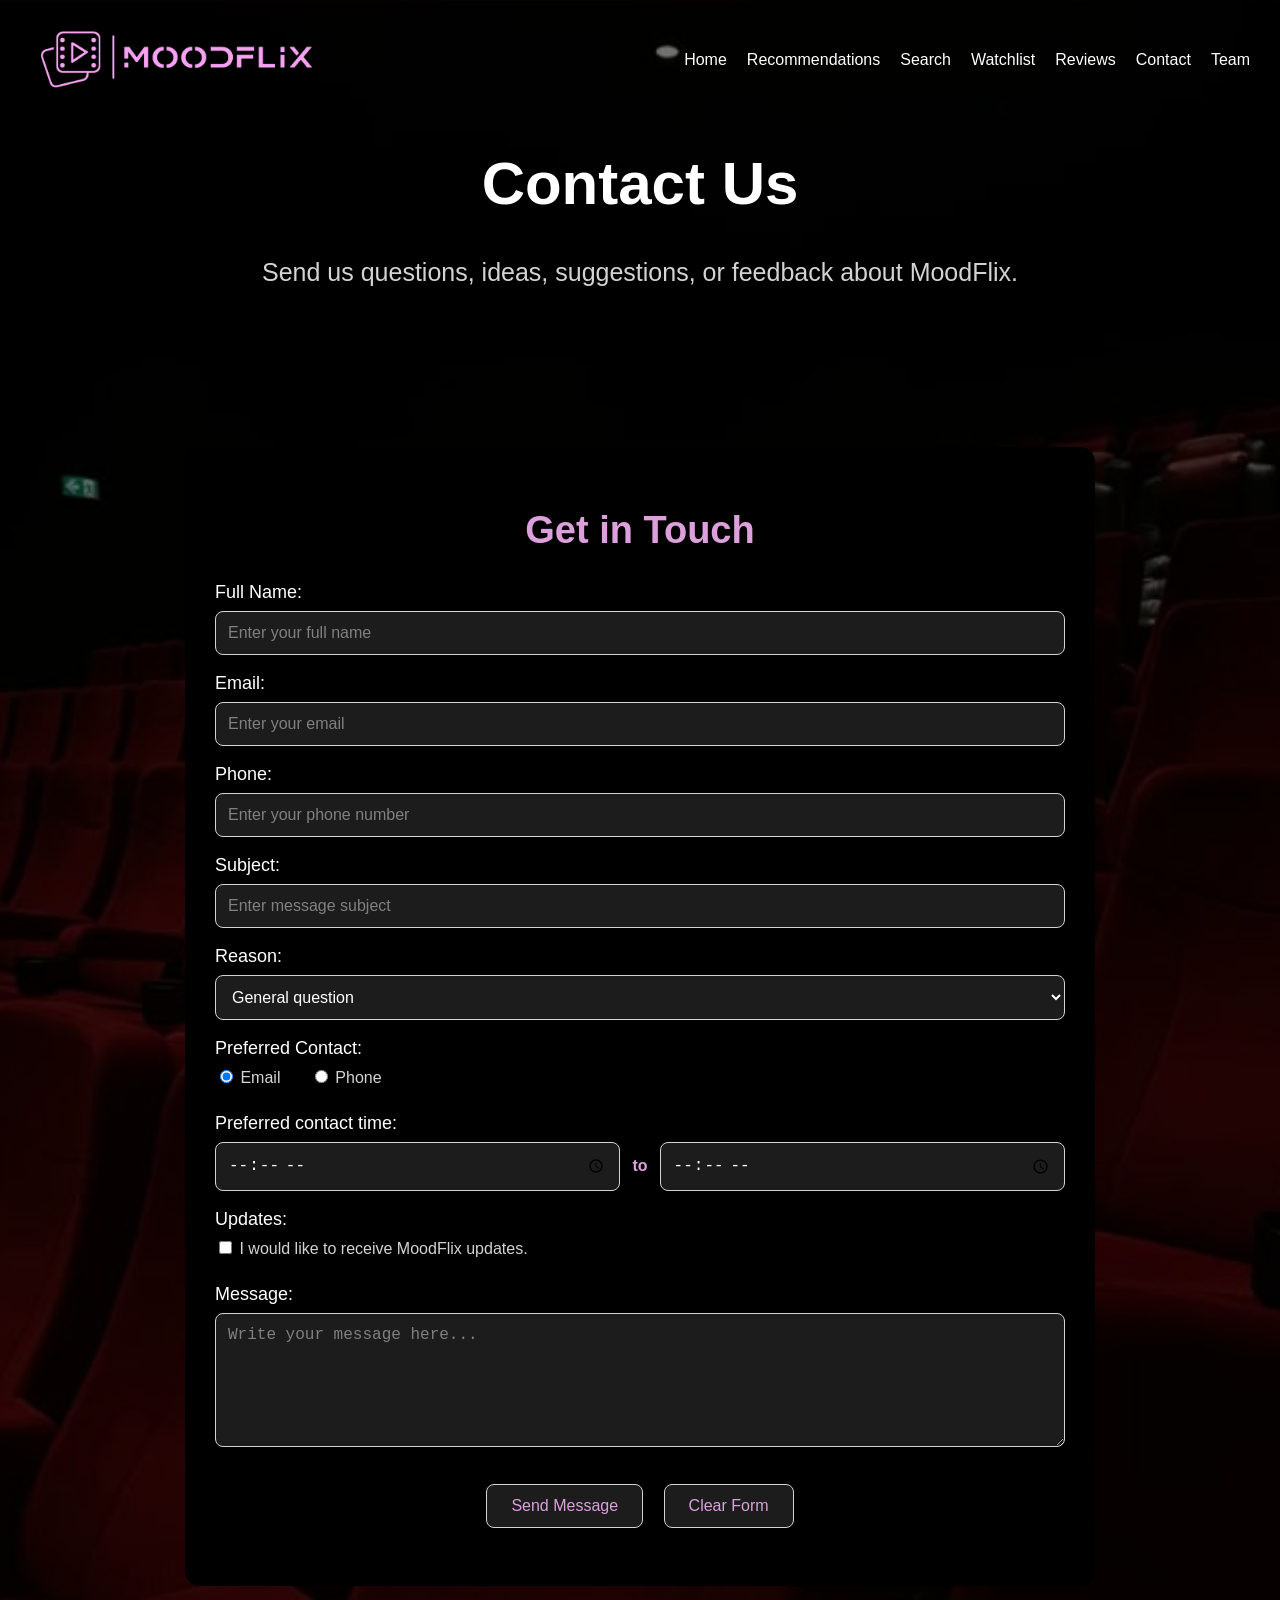
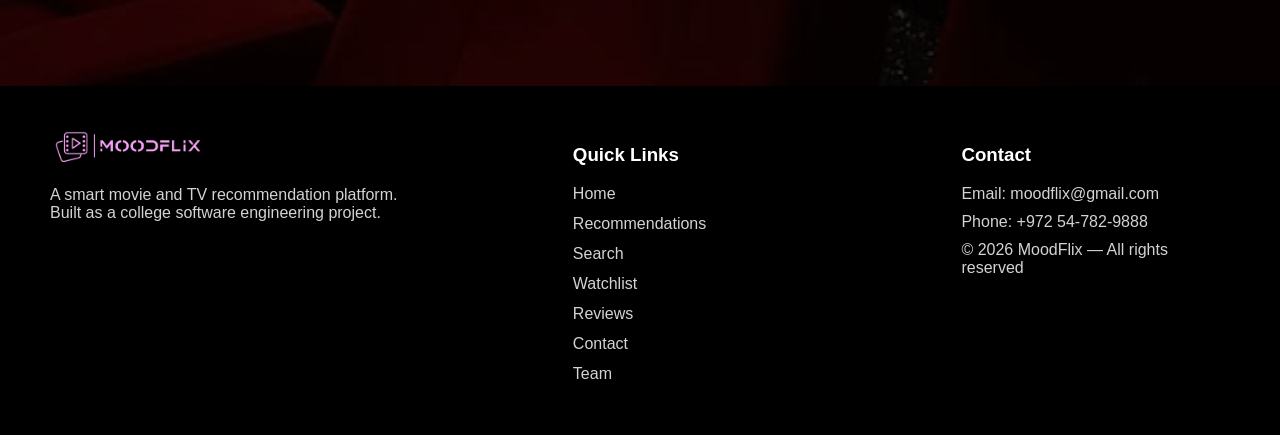
==== contact.html @ e7abc7da "Add files via upload Initial MoodFlix project upload" ====
<!DOCTYPE html>
<html lang="en">
<head>
    <meta charset="UTF-8">
    <title>Contact - MoodFlix</title>
    <link rel="stylesheet" href="MoodFlixCSS.css">
    <meta name="viewport" content="width=device-width, initial-scale=1.0">
</head>

<body>

<header>
    <nav class="navbar">
        <div class="logo">
            <a href="index.html">
                <img src="images/Logo.png" alt="MoodFlix Logo">
            </a>
        </div>

        <button class="menu-toggle" onclick="toggleMenu()">☰</button>

        <ul class="nav-links" id="navLinks">
            <li><a href="index.html">Home</a></li>
            <li><a href="recommendations.html">Recommendations</a></li>
            <li><a href="search.html">Search</a></li>
            <li><a href="watchlist.php">Watchlist</a></li>
            <li><a href="reviews.html">Reviews</a></li>
            <li><a href="contact.html">Contact</a></li>
            <li><a href="team.html">Team</a></li>
        </ul>
    </nav>

    <h1>Contact Us</h1>
    <p>Send us questions, ideas, suggestions, or feedback about MoodFlix.</p>
</header>

<main>

    <section class="contact-section">
        <h2>Get in Touch</h2>

        <form class="contact-form"
              action="mailto:oferavioz1234@gmail.com"
              method="post"
              enctype="text/plain"
              onsubmit="return showContactMessage()">

            <div class="form-row">
                <label for="contactName">Full Name:</label>
                <input type="text" id="contactName" name="Full Name" placeholder="Enter your full name" required>
            </div>

            <div class="form-row">
                <label for="contactEmail">Email:</label>
                <input type="email" id="contactEmail" name="Email" placeholder="Enter your email" required>
            </div>

            <div class="form-row">
                <label for="contactPhone">Phone:</label>
                <input type="tel" id="contactPhone" name="Phone" placeholder="Enter your phone number">
            </div>

            <div class="form-row">
                <label for="contactSubject">Subject:</label>
                <input type="text" id="contactSubject" name="Subject" placeholder="Enter message subject" required>
            </div>

            <div class="form-row">
                <label for="contactReason">Reason:</label>
                <select id="contactReason" name="Reason">
                    <option value="General question">General question</option>
                    <option value="Recommendation idea">Recommendation idea</option>
                    <option value="Technical issue">Technical issue</option>
                    <option value="Project feedback">Project feedback</option>
                </select>
            </div>

            <div class="form-row">
                <label>Preferred Contact:</label>

                <div class="radio-group">
                    <label>
                        <input type="radio" name="Preferred Contact" value="Email" checked>
                        Email
                    </label>

                    <label>
                        <input type="radio" name="Preferred Contact" value="Phone">
                        Phone
                    </label>
                </div>
            </div>

            <div class="form-row">
                <label>Preferred contact time:</label>

                <div class="time-range-inline">
                    <input type="time" id="contactTimeFrom" name="Available From">
                    <span>to</span>
                    <input type="time" id="contactTimeTo" name="Available Until">
                </div>
            </div>

            <div class="form-row">
                <label>Updates:</label>

                <div class="checkbox-group">
                    <label>
                        <input type="checkbox" name="Updates" value="Yes">
                        I would like to receive MoodFlix updates.
                    </label>
                </div>
            </div>

            <div class="form-row">
                <label for="contactMessage">Message:</label>
                <textarea id="contactMessage" name="Message" rows="6" placeholder="Write your message here..." required></textarea>
            </div>

            <div class="form-buttons">
                <input type="submit" value="Send Message">
                <input type="reset" value="Clear Form">
            </div>

            <p id="contactStatus"></p>
        </form>
    </section>

</main>

<footer class="site-footer">
    <div class="footer-column footer-brand">
        <div class="footer-logo">
            <img src="images/Logo.png" alt="MoodFlix Logo">
        </div>
        <p>A smart movie and TV recommendation platform.
            <br>Built as a college software engineering project.
        </p>
    </div>

    <div class="footer-column">
        <h3>Quick Links</h3>
        <ul class="footer-links">
            <li><a href="index.html">Home</a></li>
            <li><a href="recommendations.html">Recommendations</a></li>
            <li><a href="search.html">Search</a></li>
            <li><a href="watchlist.php">Watchlist</a></li>
            <li><a href="reviews.html">Reviews</a></li>
            <li><a href="contact.html">Contact</a></li>
            <li><a href="team.html">Team</a></li>
        </ul>
    </div>

    <div class="footer-column">
        <h3>Contact</h3>
        <p>Email: moodflix@gmail.com</p>
        <p>Phone: +972 54-782-9888</p>
        <p>© 2026 MoodFlix — All rights reserved</p>
    </div>
</footer>

<script src="MoodFlixJS.js"></script>

</body>
</html>
---- MoodFlixCSS.css ----
/* =========================
   General page styling
   ========================= */
body {
    background-image: linear-gradient(rgba(0, 0, 0, 0.55), rgba(0, 0, 0, 0.55)), url("images/cinema.jpg");
    background-size: cover;
    background-position: center 30%;
    margin: 0;
    font-family: Arial, sans-serif;
    color: white;
    text-align: center;
}

/* hide and show classes */
.hidden-box {
    display: none;
}

/* =========================
   Header
   ========================= */
header {
    padding: 10px 20px 60px 20px;
}

header h1 {
    font-size: 60px;
}

header p {
    font-size: 25px;
    margin-bottom: 40px;
    color: lightgray;
}

/* =========================
   Navigation bar
   ========================= */
.navbar {
    display: flex;
    justify-content: space-between;
    align-items: center;
    padding: 10px;
}

/* Logo pic */
.logo img {
    height: 75px;
    width: auto;
}

/* Navigation links container */
.nav-links {
    list-style: none;
    display: flex;
    gap: 20px;
    margin: 0;
    padding: 0;
}

/* Navigation links */
.nav-links a {
    text-decoration: none;
    color: white;
    font-size: 16px;
}

/* Navigation link hover */
.nav-links a:hover {
    color: plum;
}

/* =========================
   cards section
   ========================= */
.page-links {
    margin-top: 60px;
    margin-bottom: 60px;
}

.page-links h2 {
    font-size: 42px;
    margin-top: 100px;
    margin-bottom: 30px;
}

.links-grid {
    display: grid;
    grid-template-columns: repeat(3, 1fr);
    gap: 25px;
}

.link-card {
    display: block;
    text-decoration: none;
    color: white;
    background-color: black;
    padding: 25px;
    border-radius: 12px;
    transition: 0.3s;
}

.link-card:hover {
    background-color: rgba(221, 160, 221, 0.2);
    transform: translateY(-4px);
}

.link-card h3 {
    margin-bottom: 12px;
    color: plum;
}

.link-card p {
    color: lightgray;
    font-size: 16px;
    line-height: 1.5;
}

/* =========================
   Recommendation section
   ========================= */
.recommend-box {
    padding: 0 30px;
}

/* Recommendation section title */
.recommend-box h2 {
    font-size: 42px;
    margin-top: 150px;
    margin-bottom: 20px;
}
.recommend-box p {
    font-size: 24px;
    margin-bottom: 30px;
}

/* Each form row inside recommendation box */
.recommend-box .row {
    margin: 15px 0;
}

/* Labels for mood / time */
.recommend-box label {
    display: inline-block;
    width: 150px;
    text-align: left;
    font-size: 20px;
}

/* Select dropdowns */
.recommend-box select {
    width: 190px;
    font-size: 16px;
    padding: 5px;
    border: 1px solid lightgray;
    border-radius: 5px;
    color: gray;
    background-color: #1c1c1c;
}

/* Recommendation button */
.recommend-box button {
    margin: 10px;
    font-size: 16px;
    padding: 10px 20px;
    border: 1px solid lightgray;
    border-radius: 6px;
    background-color: #1c1c1c;
    color: plum;
    cursor: pointer;
}

/* Button hover */
.recommend-box button:hover {
    background-color: dimgray;
}

/* JS result text */
#result {
    margin-top: 20px;
    font-size: 20px;
    font-weight: bold;
    color: gold;
}

/* =========================
   Footer
   ========================= */
.site-footer {
    display: grid;
    grid-template-columns: 3fr 2fr 2fr; /*for me, wanted it to be centered*/
    padding: 40px 50px;
    gap: 120px;
    background-color: black;
    text-align: left;
    margin-top: 100px;
}

.footer-column p {
    margin: 10px 0;
    color: lightgray;
}

.footer-links {
    list-style: none;
    margin: 0;
    padding: 0;
}

.footer-links li {
    margin-bottom: 12px;
}

.footer-links a {
    text-decoration: none;
    color: lightgray;
}

.footer-links a:hover {
    color: plum;
}

.footer-logo img {
    height: 40px;
    width: auto;
    display: block;
    margin-bottom: 20px;
}

/* =========================
   Personal info page
   ========================= */
.personal-card {
    max-width: 700px;
    margin: 60px auto;
    padding: 30px;
    background-color: black;
    border-radius: 15px;
}

.profile-image {
    width: 200px;
    height: 200px;
    object-fit: cover;
    object-position: center 25%;
    border-radius: 50%;
    margin-bottom: 20px;
    border: 2px solid plum;
}

.personal-card h2 {
    font-size: 32px;
    margin-bottom: 20px;
}

.personal-text {
    font-size: 18px;
    line-height: 1.6;
    color: lightgray;
    margin-bottom: 25px;
}

.personal-card h3 {
    margin-top: 25px;
    margin-bottom: 15px;
    font-size: 24px;
    color: plum;
}

.personal-card p {
    margin: 10px 0;
}

/* =========================
   Personal info contact box
   ========================= */
#contactToggleBtn,
#contactBox button {
    margin: 10px;
    font-size: 16px;
    padding: 10px 20px;
    border: 1px solid lightgray;
    border-radius: 6px;
    background-color: #1c1c1c;
    color: plum;
    cursor: pointer;
}

#contactToggleBtn:hover,
#contactBox button:hover {
    background-color: dimgray;
}

#contactBox {
    margin-top: 10px;
    padding: 10px;
    background-color: black;
    border-radius: 12px;
}

#contactBox p {
    margin: 10px 0;
    font-size: 17px;
    color: white;
}

#contactBox a {
    color: plum;
    text-decoration: none;
}

#contactBox a:hover {
    color: lightpink;
    text-decoration: underline;
}

/* =========================
   Team page
   ========================= */
.team-section {
    margin: 60px auto;
}

.team-section h2,
.team-contact h2 {
    font-size: 38px;
    margin-bottom: 25px;
}

.team-card {
    max-width: 500px;
    margin: 0 auto;
    padding: 30px;
    background-color: black;
    border-radius: 15px;
}

.team-image {
    width: 180px;
    height: 180px;
    object-fit: cover;
    object-position: center 25%;
    border-radius: 50%;
    border: 2px solid plum;
    margin-bottom: 20px;
}

.team-card h3 {
    font-size: 30px;
    margin-bottom: 15px;
}

.team-card p {
    color: lightgray;
    line-height: 1.5;
    margin-bottom: 25px;
}

.team-button {
    display: inline-block;
    padding: 10px 20px;
    border: 1px solid lightgray;
    border-radius: 6px;
    background-color: #1c1c1c;
    color: plum;
    text-decoration: none;
}

.team-button:hover {
    background-color: dimgray;
}

.team-contact {
    max-width: 700px;
    margin: 70px auto;
    padding: 30px;
    background-color: black;
    border-radius: 15px;
}

#teamContactBtn {
    margin: 15px 0;
    font-size: 16px;
    padding: 10px 20px;
    border: 1px solid lightgray;
    border-radius: 6px;
    background-color: #1c1c1c;
    color: plum;
    cursor: pointer;
}

#teamContactBtn:hover {
    background-color: dimgray;
}

#teamContactBox {
    margin-top: 10px;
    padding: 20px;
    background-color: black;
    border-radius: 12px;
}

#teamContactBox p {
    margin: 10px 0;
    color: white;
}

#teamContactBox a,
#teamContactBox a:visited {
    color: plum;
    text-decoration: none;
}

#teamContactBox a:hover,
#teamContactBox a:active {
    color: lightpink;
    text-decoration: underline;
}

/* =========================
   Recommendations page
   ========================= */
.recommendations-section {
    margin: 60px auto;
    padding: 0 30px;
}

.recommendations-section h2 {
    font-size: 42px;
    color: plum;
    margin-bottom: 15px;
    text-align: center;
}

.section-note {
    color: lightgray;
    font-size: 18px;
    text-align: center;
    margin-bottom: 50px;
}

.category-block {
    max-width: 1200px;
    margin: 70px auto;
    text-align: left;
}

.category-block > h3 {
    font-size: 44px;
    color: white;
    margin-bottom: 25px;
}

.category-block h4 {
    font-size: 24px;
    color: plum;
    margin: 25px 0 15px 5px;
}

.horizontal-scroll {
    display: flex;
    gap: 25px;
    overflow-x: auto;
    padding: 10px 5px 25px 5px;
    scroll-behavior: smooth;
}

.horizontal-scroll::-webkit-scrollbar {
    height: 10px;
}

.horizontal-scroll::-webkit-scrollbar-track {
    background-color: #1c1c1c;
    border-radius: 20px;
}

.horizontal-scroll::-webkit-scrollbar-thumb {
    background-color: plum;
    border-radius: 20px;
}

.movie-card {
    min-width: 260px;
    max-width: 260px;
    background-color: black;
    border-radius: 15px;
    padding: 20px;
    text-align: left;
    flex-shrink: 0;
}

.movie-card img {
    width: 100%;
    height: 330px;
    object-fit: cover;
    border-radius: 12px;
    margin-bottom: 15px;
}

.genre-tag,
.type-tag {
    display: inline-block;
    background-color: rgba(221, 160, 221, 0.2);
    color: plum;
    padding: 6px 12px;
    border-radius: 20px;
    font-size: 13px;
    margin: 0 5px 10px 0;
}

.type-tag {
    color: lightgray;
}

.movie-card h3 {
    color: white;
    font-size: 22px;
    margin-bottom: 10px;
}

.movie-card p {
    color: lightgray;
    line-height: 1.5;
    min-height: 95px;
}

.movie-card button {
    margin-top: 10px;
    font-size: 15px;
    padding: 10px 18px;
    border: 1px solid lightgray;
    border-radius: 6px;
    background-color: #1c1c1c;
    color: plum;
    cursor: pointer;
}

.movie-card button:hover {
    background-color: dimgray;
}

#movieInfo {
    max-width: 900px;
    margin: 30px auto;
    font-size: 20px;
    color: gold;
    font-weight: bold;
    text-align: center;
}

.genres-section,
.why-section,
.top-rated-section,
.external-links-section {
    max-width: 1000px;
    margin: 70px auto;
    padding: 30px;
    background-color: black;
    border-radius: 15px;
    text-align: left;
}

.genres-section h2,
.why-section h2,
.top-rated-section h2,
.external-links-section h2 {
    font-size: 38px;
    color: plum;
    margin-bottom: 25px;
}

.genres-list,
.why-list {
    color: lightgray;
    font-size: 20px;
    line-height: 1.9;
    padding-left: 25px;
}

.top-rated-table {
    width: 100%;
    border-collapse: collapse;
    color: white;
    overflow: hidden;
    border-radius: 12px;
}

.top-rated-table th,
.top-rated-table td {
    padding: 16px;
    border-bottom: 1px solid dimgray;
}

.top-rated-table th {
    background-color: #1c1c1c;
    color: white;
}

.top-rated-table td {
    color: lightgray;
}

.top-rated-table td:first-child {
    color: plum;
    font-weight: bold;
}

.top-rated-table tr:hover {
    background-color: rgba(221, 160, 221, 0.12);
}

.external-links-section a {
    color: plum;
    text-decoration: none;
    font-weight: bold;
}

.external-links-section a:hover {
    color: lightpink;
    text-decoration: underline;
}

/* =========================
   Search page
   ========================= */
.search-section {
    max-width: 900px;
    margin: 40px auto 80px auto;
    padding: 30px;
}

.search-filter-box {
    max-width: 760px;
    margin: 0 auto;
}

.search-grid {
    display: grid;
    grid-template-columns: repeat(2, 1fr);
    gap: 18px;
    margin-bottom: 20px;
}

.search-grid select {
    width: 100%;
    padding: 18px;
    border: none;
    border-radius: 12px;
    background-color: #1c1c1c;
    color: white;
    font-size: 17px;
    outline: none;
}

.search-grid select:focus {
    box-shadow: 0 0 0 2px plum;
}

.search-main-button {
    width: 100%;
    padding: 18px;
    border: 1px solid lightgray;
    border-radius: 12px;
    background-color: plum;
    color: black;
    font-size: 18px;
    font-weight: bold;
    cursor: pointer;
    box-shadow: 0 0 12px rgba(221, 160, 221, 0.45);
}

.search-main-button:hover {
    background-color: rgba(221, 160, 221, 0.35);
    color: white;
}

.search-results {
    max-width: 760px;
    margin: 35px auto 0 auto;
    padding: 20px;
    background-color: black;
    border-radius: 15px;
    text-align: left;
}

.search-results p {
    color: lightgray;
}

.search-result-card {
    margin: 15px 0;
    padding: 15px;
    background-color: #1c1c1c;
    border-radius: 12px;
    border: 1px solid rgba(221, 160, 221, 0.3);
}

.search-result-card h3 {
    color: plum;
    margin-bottom: 8px;
}

.search-result-card p {
    color: lightgray;
    margin: 6px 0;
}

.full-row-select {
    grid-column: 1 / 3;
}

.request-section {
    max-width: 760px;
    margin: 55px auto 0 auto;
    padding: 25px;
    background-color: black;
    border-radius: 15px;
    text-align: left;
    border: 1px solid rgba(221, 160, 221, 0.3);
}

.request-section h2 {
    color: plum;
    font-size: 30px;
    text-align: center;
    margin-bottom: 10px;
}

.request-section p {
    color: lightgray;
    text-align: center;
    margin-bottom: 25px;
}

.request-grid {
    display: grid;
    grid-template-columns: repeat(2, 1fr);
    gap: 15px;
    margin-bottom: 15px;
}

.request-grid input,
.request-grid select,
.request-section textarea {
    width: 100%;
    box-sizing: border-box;
    padding: 12px;
    border: 1px solid lightgray;
    border-radius: 8px;
    background-color: #1c1c1c;
    color: lightgray;
    font-size: 15px;
}

.request-section textarea {
    resize: vertical;
    margin-bottom: 20px;
}

.request-grid input::placeholder,
.request-section textarea::placeholder {
    color: gray;
}

.request-section button {
    display: block;
    margin: 0 auto;
    padding: 12px 28px;
    border: 1px solid lightgray;
    border-radius: 8px;
    background-color: plum;
    color: black;
    font-weight: bold;
    cursor: pointer;
}

.request-section button:hover {
    background-color: rgba(221, 160, 221, 0.35);
    color: white;
}

#requestMessage {
    color: gold;
    font-size: 18px;
    font-weight: bold;
    text-align: center;
    margin-top: 18px;
}

/* =========================
   Contact page
   ========================= */
.contact-section {
    max-width: 850px;
    margin: 60px auto;
    padding: 30px;
    background-color: black;
    border-radius: 15px;
    text-align: left;
}

.contact-section h2 {
    font-size: 38px;
    color: plum;
    text-align: center;
    margin-bottom: 30px;
}

.contact-form .form-row {
    margin: 18px 0;
}

.contact-form label {
    display: block;
    margin-bottom: 8px;
    color: white;
    font-size: 18px;
}

.contact-form input[type="text"],
.contact-form input[type="email"],
.contact-form input[type="tel"],
.contact-form input[type="time"],
.contact-form select,
.contact-form textarea {
    width: 100%;
    box-sizing: border-box;
    padding: 12px;
    border: 1px solid lightgray;
    border-radius: 8px;
    background-color: #1c1c1c;
    color: white;
    font-size: 16px;
}

.contact-form textarea {
    resize: vertical;
}

.contact-form input::placeholder,
.contact-form textarea::placeholder {
    color: gray;
}

.radio-group,
.checkbox-group {
    color: lightgray;
}

.radio-group label,
.checkbox-group label {
    display: inline-block;
    margin-right: 25px;
    color: lightgray;
    font-size: 16px;
}

.form-buttons {
    text-align: center;
    margin-top: 25px;
}

.form-buttons input {
    margin: 8px;
    padding: 12px 24px;
    border: 1px solid lightgray;
    border-radius: 8px;
    background-color: #1c1c1c;
    color: plum;
    font-size: 16px;
    cursor: pointer;
}

.form-buttons input:hover {
    background-color: rgba(221, 160, 221, 0.35);
    color: white;
}

#contactStatus {
    text-align: center;
    color: gold;
    font-weight: bold;
    margin-top: 20px;
}

.time-range-inline {
    display: flex;
    align-items: center;
    gap: 12px;
}

.time-range-inline input[type="time"] {
    flex: 1;
}

.time-range-inline span {
    color: plum;
    font-weight: bold;
}

/* =========================
   Reviews page
   ========================= */
.reviews-section {
    max-width: 1000px;
    margin: 60px auto;
    padding: 30px;
}

.reviews-section h2 {
    font-size: 42px;
    color: plum;
    margin-bottom: 15px;
    text-align: center;
}

.reviews-note {
    color: lightgray;
    font-size: 18px;
    margin-bottom: 35px;
    text-align: center;
}

.reviews-stats {
    display: flex;
    justify-content: center;
    gap: 35px;
    margin-bottom: 45px;
}

.stat-box {
    min-width: 150px;
    padding: 22px;
    background-color: black;
    border: 1px solid rgba(221, 160, 221, 0.25);
    border-radius: 15px;
    text-align: center;
}

.stat-box h3 {
    color: plum;
    font-size: 34px;
    margin: 0 0 8px 0;
}

.stat-box p {
    color: lightgray;
    margin: 0;
}

.reviews-list {
    max-width: 850px;
    margin: 0 auto 60px auto;
}

.review-card {
    background-color: black;
    border-radius: 15px;
    padding: 25px;
    margin-bottom: 25px;
    text-align: left;
    border: 1px solid rgba(221, 160, 221, 0.25);
}

.review-card-header {
    display: flex;
    justify-content: space-between;
    gap: 20px;
    align-items: flex-start;
}

.review-card h3 {
    color: white;
    font-size: 22px;
    margin: 0 0 8px 0;
}

.review-card h4 {
    color: plum;
    font-size: 17px;
    margin: 0 0 12px 0;
}

.review-card p {
    color: lightgray;
    line-height: 1.5;
    margin: 8px 0;
}

.review-stars {
    color: gold;
    font-size: 22px;
    white-space: nowrap;
}

/* Highlight reviews tool */
.review-highlight-box {
    max-width: 850px;
    margin: 0 auto 45px auto;
    padding: 25px;
    background-color: black;
    border: 1px solid rgba(221, 160, 221, 0.25);
    border-radius: 15px;
    text-align: left;
}

.review-highlight-box h3 {
    color: plum;
    font-size: 28px;
    text-align: center;
    margin-bottom: 10px;
}

.review-highlight-box p {
    color: lightgray;
    text-align: center;
    margin-bottom: 20px;
}

.review-highlight-grid {
    display: grid;
    grid-template-columns: 2fr 1fr 1fr;
    gap: 15px;
    align-items: end;
}

.review-highlight-field {
    display: flex;
    flex-direction: column;
    gap: 8px;
}

.review-highlight-field label {
    color: white;
    font-size: 15px;
    font-weight: bold;
}

.review-highlight-field select,
.review-highlight-field input[type="color"] {
    height: 46px;
    box-sizing: border-box;
    padding: 8px;
    border: 1px solid lightgray;
    border-radius: 8px;
    background-color: #1c1c1c;
    color: lightgray;
    font-size: 15px;
}

.review-highlight-field input[type="color"] {
    cursor: pointer;
}

.review-highlight-grid button {
    height: 46px;
    border: 1px solid lightgray;
    border-radius: 8px;
    background-color: plum;
    color: black;
    font-weight: bold;
    cursor: pointer;
}

.review-highlight-grid button:hover {
    background-color: rgba(221, 160, 221, 0.35);
    color: white;
}

#highlightMessage {
    color: gold;
    font-weight: bold;
    text-align: center;
    margin-top: 18px;
    margin-bottom: 0;
}

/* Add review form */
.review-form-box {
    max-width: 850px;
    margin: 0 auto;
    background-color: black;
    border-radius: 15px;
    padding: 25px;
    text-align: left;
    border: 1px solid rgba(221, 160, 221, 0.25);
}

.review-form-box h3 {
    color: plum;
    font-size: 28px;
    margin-bottom: 20px;
    text-align: center;
}

.review-form-grid {
    display: grid;
    grid-template-columns: repeat(4, 1fr);
    gap: 15px;
    margin-bottom: 15px;
}

.review-form-grid input,
.review-form-grid select,
.review-form-box textarea {
    width: 100%;
    box-sizing: border-box;
    padding: 12px;
    border: 1px solid lightgray;
    border-radius: 8px;
    background-color: #1c1c1c;
    color: lightgray;
    font-size: 15px;
}

.review-form-box textarea {
    width: 100%;
    box-sizing: border-box;
    resize: vertical;
    margin-bottom: 20px;
}

.review-form-grid input::placeholder,
.review-form-box textarea::placeholder {
    color: gray;
}

/* Rating range */
.review-range-box {
    display: flex;
    flex-direction: column;
    gap: 8px;
    color: white;
}

.review-range-box label {
    font-size: 15px;
    font-weight: bold;
}

.review-range-box input[type="range"] {
    width: 100%;
    height: 8px;
    padding: 0;
    border: none;
    border-radius: 20px;
    background-color: lightgray;
    accent-color: plum;
    cursor: pointer;
}

.review-form-box button {
    display: block;
    margin: 0 auto;
    padding: 12px 28px;
    border: 1px solid lightgray;
    border-radius: 8px;
    background-color: plum;
    color: black;
    font-weight: bold;
    cursor: pointer;
}

.review-form-box button:hover {
    background-color: rgba(221, 160, 221, 0.35);
    color: white;
}

#reviewMessage {
    margin-top: 18px;
    color: gold;
    font-size: 18px;
    font-weight: bold;
    text-align: center;
}

.review-datetime-box {
    max-width: 430px;
    margin: 0 auto 20px auto;
    display: flex;
    flex-direction: column;
    gap: 8px;
    color: white;
}

.review-datetime-box label {
    font-size: 15px;
    font-weight: bold;
}

.review-datetime-box input[type="datetime-local"] {
    width: 100%;
    height: 46px;
    box-sizing: border-box;
    padding: 12px;
    border: 1px solid lightgray;
    border-radius: 8px;
    background-color: #1c1c1c;
    color: lightgray;
    font-size: 15px;
    color-scheme: dark;
}

/* =========================
   Media section
   ========================= */
.media-section {
    max-width: 900px;
    margin: 80px auto;
    padding: 30px;
    background-color: black;
    border-radius: 15px;
}

.media-section h2 {
    font-size: 46px;
    color: plum;
    margin-bottom: 15px;
}

.media-section h3 {
    color: white;
    font-size: 42px;
}

.media-section p {
    color: lightgray;
    font-size: 20px;
    margin-bottom: 25px;
    font-weight: bold;
}

.media-video {
    width: 100%;
    max-height: 450px;
    border-radius: 15px;
    border: 1px solid rgba(221, 160, 221, 0.35);
}

/* =========================
   Mood Quiz PHP page
   ========================= */
.php-form-section {
    max-width: 850px;
    margin: 60px auto;
    padding: 30px;
    background-color: black;
    border-radius: 15px;
    text-align: left;
}

.php-form-section h2 {
    font-size: 38px;
    color: plum;
    text-align: center;
    margin-bottom: 30px;
}

.php-form .form-row {
    margin: 18px 0;
}

.php-form label {
    display: block;
    margin-bottom: 8px;
    color: white;
    font-size: 18px;
}

.php-form input[type="text"],
.php-form select {
    width: 100%;
    box-sizing: border-box;
    padding: 12px;
    border: 1px solid lightgray;
    border-radius: 8px;
    background-color: #1c1c1c;
    color: white;
    font-size: 16px;
}

.php-form input::placeholder {
    color: gray;
}

.php-result-box {
    max-width: 900px;
    margin: 60px auto;
    padding: 30px;
    background-color: black;
    border-radius: 15px;
    text-align: left;
    border: 1px solid rgba(221, 160, 221, 0.3);
}

.php-result-box h2 {
    color: plum;
    font-size: 38px;
    text-align: center;
    margin-bottom: 25px;
}

.php-result-box h3 {
    color: white;
    font-size: 26px;
    margin-top: 25px;
}

.php-result-box p {
    color: lightgray;
    font-size: 18px;
    line-height: 1.6;
}

.php-result-box ul {
    color: lightgray;
    font-size: 18px;
    line-height: 1.8;
}

.php-result-box strong {
    color: plum;
}

.back-button {
    display: inline-block;
    margin-top: 25px;
    padding: 12px 24px;
    border: 1px solid lightgray;
    border-radius: 8px;
    background-color: plum;
    color: black;
    font-weight: bold;
    text-decoration: none;
}

.back-button:hover {
    background-color: rgba(221, 160, 221, 0.35);
    color: white;
}

/* =========================
   Login / Register pages
   ========================= */
.auth-section {
    max-width: 650px;
    margin: 60px auto;
    padding: 30px;
    background-color: black;
    border-radius: 15px;
    text-align: left;
    border: 1px solid rgba(221, 160, 221, 0.3);
}

.auth-form .form-row {
    margin: 18px 0;
}

.auth-form label {
    display: block;
    margin-bottom: 8px;
    color: white;
    font-size: 18px;
}

.auth-form input[type="text"],
.auth-form input[type="email"],
.auth-form input[type="date"],
.auth-form input[type="file"],
.auth-form input[type="password"] {
    width: 100%;
    box-sizing: border-box;
    padding: 12px;
    border: 1px solid lightgray;
    border-radius: 8px;
    background-color: #1c1c1c;
    color: white;
    font-size: 16px;
}

.auth-form input::placeholder {
    color: gray;
}

.auth-message {
    color: gold;
    text-align: center;
    font-weight: bold;
    margin-top: 20px;
}

.auth-link {
    color: lightgray;
    text-align: center;
    margin-top: 20px;
}

.auth-link a {
    color: plum;
    text-decoration: none;
    font-weight: bold;
}

.auth-link a:hover {
    color: lightpink;
    text-decoration: underline;
}


/* =========================
   Watchlist page
   ========================= */
.watchlist-section {
    max-width: 1100px;
    margin: 60px auto;
    padding: 30px;
}

.watchlist-section h2 {
    font-size: 38px;
    color: plum;
    margin-bottom: 15px;
    text-align: center;
}

.watchlist-note {
    color: lightgray;
    font-size: 18px;
    margin-bottom: 35px;
    text-align: center;
}

/* Add item box */
.add-watchlist-box {
    background-color: black;
    border-radius: 15px;
    padding: 30px;
    margin-bottom: 45px;
    text-align: left;
}

.add-watchlist-box h3 {
    color: plum;
    font-size: 28px;
    margin-bottom: 25px;
}

/* Add item form */
.add-watchlist-grid {
    display: grid;
    grid-template-columns: repeat(3, 1fr);
    gap: 22px;
    margin-bottom: 25px;
}

.watchlist-field {
    display: flex;
    flex-direction: column;
    gap: 8px;
}

.watchlist-field label {
    color: white;
    font-size: 15px;
    font-weight: bold;
}

.watchlist-field small {
    color: lightgray;
    font-size: 12px;
    line-height: 1.4;
    min-height: 34px;
}

.watchlist-field input,
.watchlist-field select {
    width: 100%;
    min-height: 46px;
    box-sizing: border-box;
    padding: 12px;
    border: 1px solid lightgray;
    border-radius: 8px;
    background-color: #1c1c1c;
    color: lightgray;
    font-size: 15px;
}

.add-watchlist-box button {
    padding: 12px 24px;
    border: 1px solid lightgray;
    border-radius: 8px;
    background-color: plum;
    color: black;
    font-weight: bold;
    cursor: pointer;
}

.add-watchlist-box button:hover {
    background-color: rgba(221, 160, 221, 0.35);
    color: white;
}

/* Saved watchlist cards */
.watchlist-grid {
    display: grid;
    grid-template-columns: repeat(4, 1fr);
    gap: 25px;
}

.watchlist-card {
    background-color: black;
    border-radius: 15px;
    padding: 20px;
    text-align: left;
}

.watchlist-card img {
    width: 100%;
    height: 300px;
    object-fit: cover;
    border-radius: 12px;
    margin-bottom: 15px;
}

.watchlist-card h3 {
    color: white;
    font-size: 22px;
    margin-bottom: 8px;
}

.watchlist-card p {
    color: lightgray;
    margin-bottom: 15px;
}

.watch-status {
    display: inline-block;
    padding: 7px 14px;
    border-radius: 20px;
    font-size: 14px;
    margin-bottom: 15px;
}

.planned {
    background-color: rgba(221, 160, 221, 0.25);
    color: plum;
}

.watching {
    background-color: rgba(255, 215, 0, 0.2);
    color: gold;
}

.completed {
    background-color: rgba(144, 238, 144, 0.2);
    color: lightgreen;
}

.watchlist-card button {
    display: block;
    margin-top: 12px;
    padding: 10px 16px;
    border: 1px solid lightgray;
    border-radius: 8px;
    background-color: #1c1c1c;
    color: plum;
    cursor: pointer;
    font-size: 15px;
}

.watchlist-card button:hover {
    background-color: rgba(221, 160, 221, 0.35);
    color: white;
}

#watchlistMessage {
    margin-top: 25px;
    color: gold;
    font-size: 20px;
    font-weight: bold;
}

.user-profile-header {
    text-align: center;
}

.user-profile-header p {
    margin: 12px 0;
}

.user-profile-image {
    width: 100px;
    height: 100px;
    object-fit: cover;
    border-radius: 50%;
    border: 2px solid plum;
    margin: 10px auto 15px auto;
    display: block;
    background-color: black;
}

/* LOGOUT */
.logout-button {
    display: inline-block;
    margin-top: 15px;
    padding: 10px 24px;
    border: 1px solid lightgray;
    border-radius: 8px;
    background-color: #1c1c1c;
    color: plum;
    text-decoration: none;
    font-weight: bold;
}

.logout-button:hover {
    background-color: rgba(221, 160, 221, 0.35);
    color: white;
}


/* =========================
   Media Queries
   ========================= */

.menu-toggle {
    display: none;
    font-size: 30px;
    background: none;
    border: none;
    color: plum;
    cursor: pointer;
}

/* Tablet */
@media only screen and (max-width: 992px) {
    header h1 {
        font-size: 48px;
    }

    header p {
        font-size: 22px;
        margin-bottom: 30px;
    }

    .navbar {
        flex-direction: column;
        gap: 15px;
        padding: 10px 15px;
    }

    .nav-links {
        flex-wrap: wrap;
        justify-content: center;
        gap: 10px 16px;
    }

    .nav-links a {
        font-size: 14px;
    }

    .logo img {
        height: 60px;
    }

    .page-links h2,
    .recommend-box h2,
    .team-section h2,
    .team-contact h2 {
        font-size: 34px;
    }

    .links-grid {
        grid-template-columns: repeat(2, 1fr);
    }

    .site-footer {
        grid-template-columns: 1fr;
        gap: 30px;
        padding: 30px 20px;
        text-align: center;
    }

    .footer-logo img {
        margin: 0 auto 20px auto;
    }

    .watchlist-grid {
        grid-template-columns: repeat(2, 1fr);
    }

    .add-watchlist-grid {
        grid-template-columns: repeat(2, 1fr);
    }

    .review-form-grid {
        grid-template-columns: repeat(2, 1fr);
    }

}

/* phone */
@media only screen and (max-width: 768px) {
    header {
        padding: 10px 15px 30px 15px;
    }

    header h1 {
        font-size: 28px;
        line-height: 1.2;
        margin-bottom: 20px;
    }

    header p {
        font-size: 16px;
        line-height: 1.5;
        margin-bottom: 20px;
        padding: 0 10px;
    }

    .menu-toggle {
        display: block;
    }

    .navbar {
        flex-direction: row;
        justify-content: space-between;
        align-items: center;
        padding: 10px 15px;
        position: relative;
    }

    .nav-links {
        display: none !important;
        position: absolute;
        top: 100%;
        right: 15px;
        background-color: black;
        border-radius: 10px;
        padding: 15px 20px;
        flex-direction: column;
        align-items: flex-start;
        gap: 12px;
        z-index: 1000;
    }

    .nav-links.show {
        display: flex !important;
    }

    .nav-links a {
        font-size: 13px;
    }

    .logo img {
        height: 55px;
    }

    .page-links h2,
    .recommend-box h2,
    .team-section h2,
    .team-contact h2 {
        font-size: 28px;
        margin-top: 50px;
        margin-bottom: 20px;
    }

    .links-grid {
        grid-template-columns: 1fr;
    }

    .link-card {
        padding: 20px;
    }

    .recommend-box {
        padding: 0 15px;
    }

    .recommend-box p {
        font-size: 16px;
    }

    .recommend-box label {
        width: 110px;
        font-size: 16px;
    }

    .recommend-box select {
        width: 160px;
        font-size: 14px;
    }

    .recommend-box button {
        font-size: 14px;
    }

    .team-section {
        margin: 40px auto;
        padding: 0 15px;
    }

    .team-card {
        max-width: 100%;
        margin: 0 auto;
        padding: 20px 15px;
    }

    .team-contact {
        margin: 40px 15px;
        padding: 20px 15px;
    }

    .personal-card {
        margin: 30px 20px;
        padding: 20px;
    }

    .profile-image,
    .team-image {
        width: 140px;
        height: 140px;
    }

    .team-card h3 {
        font-size: 24px;
        margin-bottom: 12px;
    }

    .personal-text,
    .team-card p,
    #contactBox p,
    #teamContactBox p {
        font-size: 16px;
        line-height: 1.5;
    }

    .team-button,
    #teamContactBtn,
    #contactToggleBtn,
    #contactBox button {
        font-size: 14px;
        padding: 10px 16px;
    }

    .site-footer {
        grid-template-columns: 1fr;
        gap: 30px;
        padding: 30px 20px;
        text-align: center;
    }

    .recommendations-section {
        padding: 0 15px;
    }

    .recommendations-section h2 {
        font-size: 30px;
    }

    .section-note {
        font-size: 15px;
        margin-bottom: 30px;
    }

    .category-block {
        margin: 45px auto;
    }

    .category-block > h3 {
        font-size: 28px;
    }

    .category-block h4 {
        font-size: 20px;
    }

    .movie-card {
        min-width: 220px;
        max-width: 220px;
        padding: 15px;
    }

    .movie-card img {
        height: 280px;
    }

    .movie-card h3 {
        font-size: 20px;
    }

    .movie-card p {
        font-size: 15px;
        min-height: 100px;
    }

    .genres-section,
    .why-section,
    .top-rated-section,
    .external-links-section {
        margin: 40px 15px;
        padding: 20px 15px;
    }

    .genres-section h2,
    .why-section h2,
    .top-rated-section h2,
    .external-links-section h2 {
        font-size: 28px;
    }

    .genres-list,
    .why-list {
        font-size: 16px;
    }

    .top-rated-table th,
    .top-rated-table td {
        padding: 10px;
        font-size: 14px;
    }

    .search-section {
        margin: 30px 15px 50px 15px;
        padding: 20px 10px;
    }

    .search-grid {
        grid-template-columns: 1fr;
        gap: 14px;
    }

    .request-grid {
        grid-template-columns: 1fr;
    }

    .search-grid select {
        padding: 15px;
        font-size: 15px;
    }

    .search-main-button {
        padding: 15px;
        font-size: 16px;
    }

    .search-results {
        padding: 15px;
    }

    .full-row-select {
        grid-column: 1;
    }

    .contact-section {
        margin: 40px 15px;
        padding: 20px 15px;
    }

    .contact-section h2 {
        font-size: 28px;
    }

    .contact-form label {
        font-size: 16px;
    }

    .radio-group label,
    .checkbox-group label {
        display: block;
        margin: 10px 0;
    }

    .form-buttons input {
        width: 90%;
        font-size: 14px;
    }

    .watchlist-section {
        margin: 40px 15px;
        padding: 20px 10px;
    }

    .watchlist-section h2 {
        font-size: 28px;
    }

    .watchlist-grid {
        grid-template-columns: 1fr;
    }

    .watchlist-card img {
        height: 280px;
    }

    .add-watchlist-grid {
        grid-template-columns: 1fr;
    }

    .add-watchlist-box {
        padding: 20px 15px;
    }

    .reviews-section {
        margin: 40px 15px;
        padding: 20px 10px;
    }

    .reviews-section h2 {
        font-size: 30px;
    }

    .reviews-stats {
        flex-direction: column;
        gap: 15px;
    }

    .review-card-header {
        flex-direction: column;
    }

    .review-form-grid {
        grid-template-columns: 1fr;
    }

    .review-form-box {
        padding: 20px 15px;
    }

    .media-section {
        margin: 40px 15px;
        padding: 20px 15px;
    }

    .media-section h2 {
        font-size: 28px;
    }

    .media-section p {
        font-size: 16px;
    }

    .php-form-section,
    .php-result-box {
        margin: 40px 15px;
        padding: 20px 15px;
    }

    .php-form-section h2,
    .php-result-box h2 {
        font-size: 28px;
    }

    .php-form label,
    .php-result-box p,
    .php-result-box ul {
        font-size: 16px;
    }

    .auth-section {
        margin: 40px 15px;
        padding: 20px 15px;
    }

    .auth-section h2 {
        font-size: 28px;
    }

    .auth-form label {
        font-size: 16px;
    }

    .review-highlight-grid {
        grid-template-columns: 1fr;
    }

    .time-range-inline {
        flex-direction: column;
        align-items: stretch;
    }

    .time-range-inline span {
        text-align: center;
    }

}
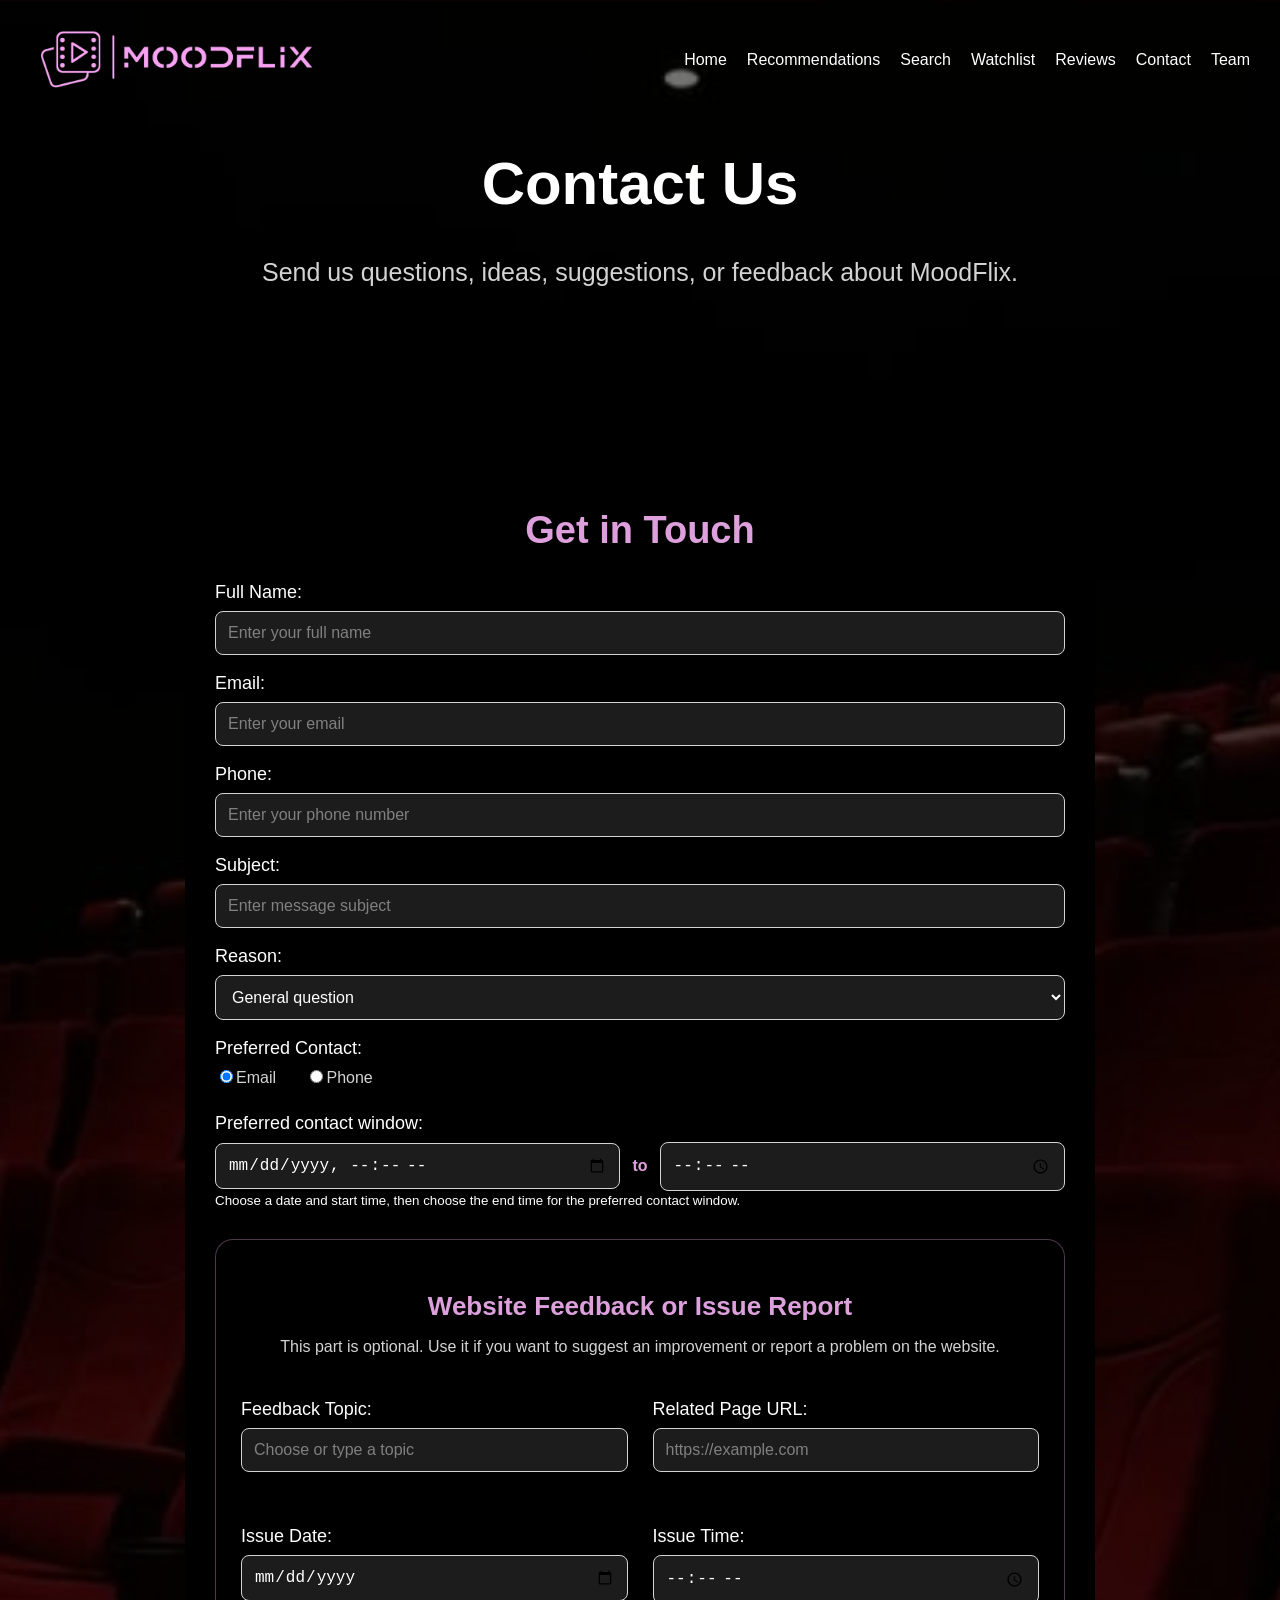
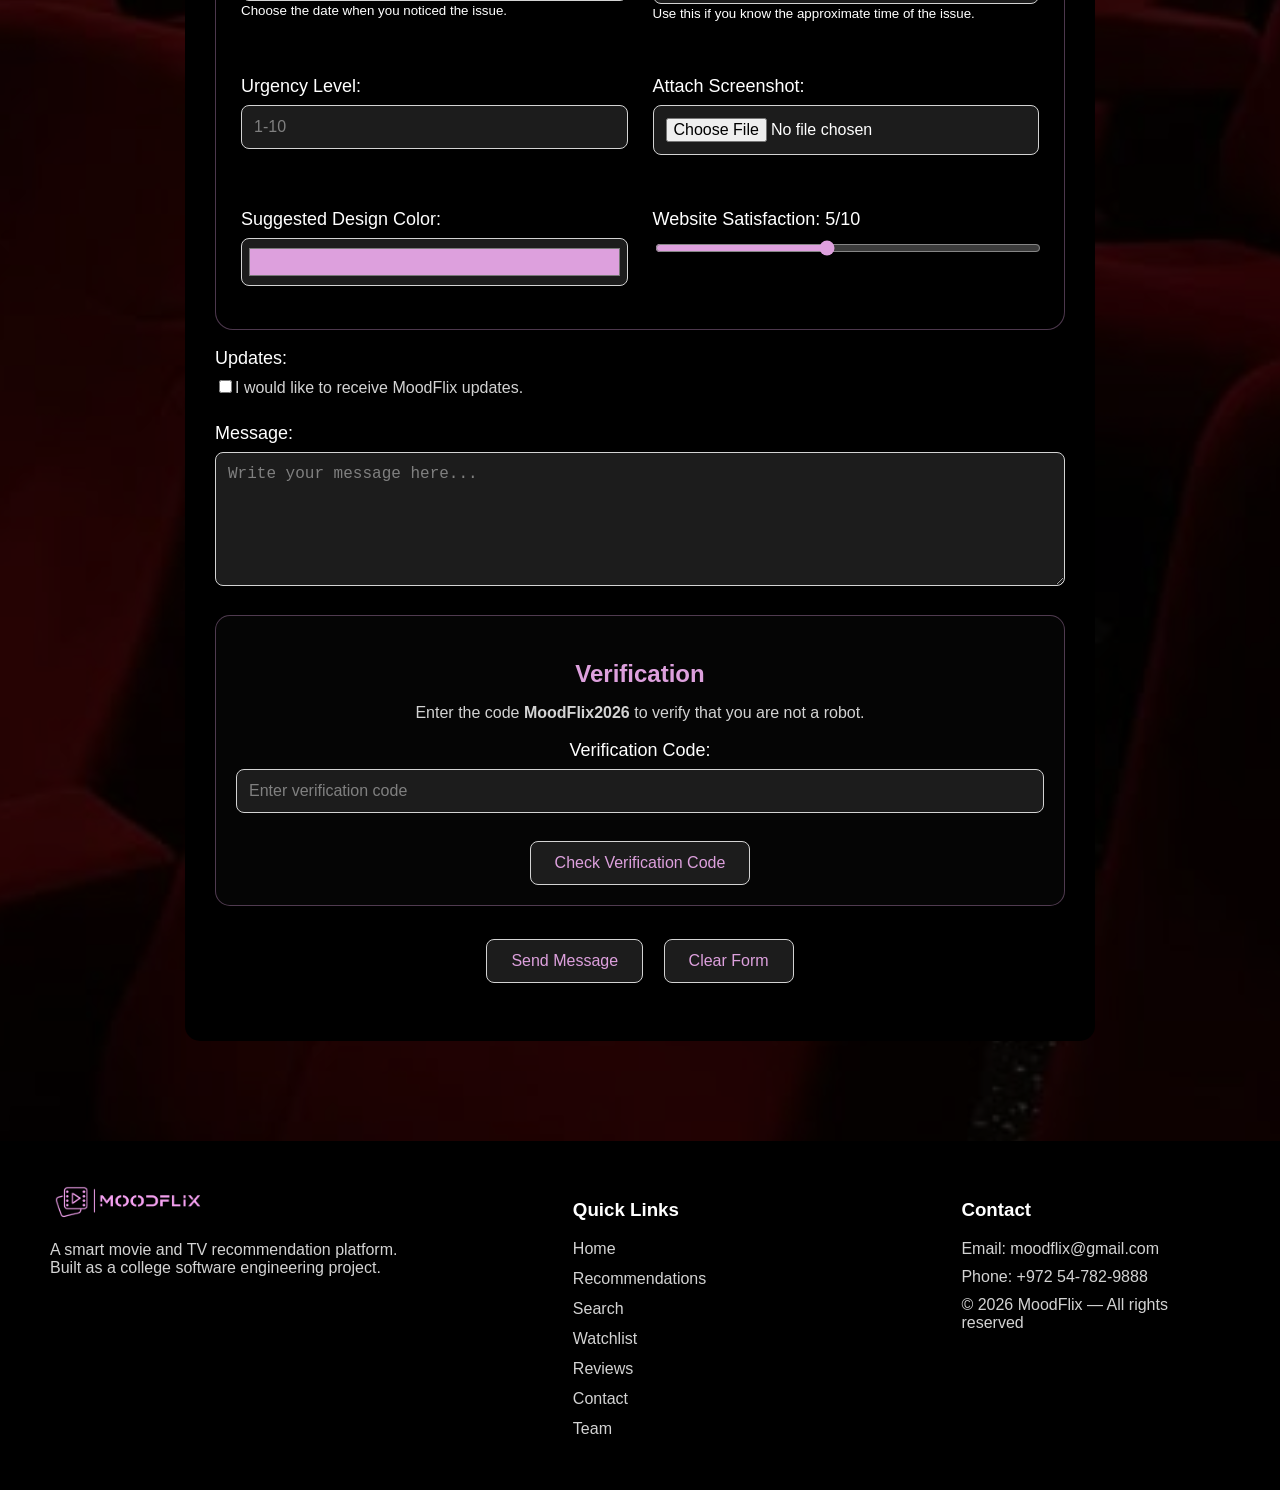
==== commit 60d32892: "all changes" ====
--- a/contact.html
+++ b/contact.html
@@ -80,25 +80,88 @@
 
                 <div class="radio-group">
                     <label>
-                        <input type="radio" name="Preferred Contact" value="Email" checked>
-                        Email
+                        <input type="radio" name="Preferred Contact" value="Email" checked>Email
                     </label>
 
                     <label>
-                        <input type="radio" name="Preferred Contact" value="Phone">
-                        Phone
+                        <input type="radio" name="Preferred Contact" value="Phone">Phone
                     </label>
                 </div>
             </div>
 
             <div class="form-row">
-                <label>Preferred contact time:</label>
+                <label>Preferred contact window:</label>
 
                 <div class="time-range-inline">
-                    <input type="time" id="contactTimeFrom" name="Available From">
+                    <input type="datetime-local" id="contactDateTimeFrom" name="Preferred Contact Start">
                     <span>to</span>
-                    <input type="time" id="contactTimeTo" name="Available Until">
-                </div>
+                    <input type="time" id="contactTimeTo" name="Preferred Contact End Time">
+                </div>
+
+                <small>Choose a date and start time, then choose the end time for the preferred contact window.</small>
+            </div>
+
+            <div class="contact-extra-box">
+                <h3>Website Feedback or Issue Report</h3>
+                <p class="contact-extra-note">
+                    This part is optional. Use it if you want to suggest an improvement or report a problem on the website.
+                </p>
+
+                <div class="contact-extra-grid">
+
+                    <div class="form-row">
+                        <label for="contactTopic">Feedback Topic:</label>
+                        <input list="topicOptions" id="contactTopic" name="Feedback Topic" placeholder="Choose or type a topic">
+
+                        <datalist id="topicOptions">
+                            <option value="Movie recommendation">
+                            <option value="Series recommendation">
+                            <option value="Technical issue">
+                            <option value="Website design">
+                            <option value="Account problem">
+                            <option value="General feedback">
+                        </datalist>
+                    </div>
+
+                    <div class="form-row">
+                        <label for="contactWebsite">Related Page URL:</label>
+                        <input type="url" id="contactWebsite" name="Related Page URL" placeholder="https://example.com">
+                    </div>
+
+                    <div class="form-row">
+                        <label for="contactDate">Issue Date:</label>
+                        <input type="date" id="contactDate" name="Issue Date">
+                        <small>Choose the date when you noticed the issue.</small>
+                    </div>
+
+                    <div class="form-row">
+                        <label for="contactIssueTime">Issue Time:</label>
+                        <input type="time" id="contactIssueTime" name="Issue Time">
+                        <small>Use this if you know the approximate time of the issue.</small>
+                    </div>
+
+                    <div class="form-row">
+                        <label for="contactUrgency">Urgency Level:</label>
+                        <input type="number" id="contactUrgency" name="Urgency Level" min="1" max="10" placeholder="1-10">
+                    </div>
+
+                    <div class="form-row">
+                        <label for="contactFile">Attach Screenshot:</label>
+                        <input type="file" id="contactFile" name="Attached Screenshot">
+                    </div>
+
+                    <div class="form-row">
+                        <label for="contactColor">Suggested Design Color:</label>
+                        <input type="color" id="contactColor" name="Suggested Design Color" value="#dda0dd">
+                    </div>
+
+                    <div class="form-row">
+                        <label for="contactSatisfaction">Website Satisfaction: <span id="contactSatisfactionValue">5</span>/10</label>
+                        <input type="range" id="contactSatisfaction" name="Website Satisfaction" min="1" max="10" value="5" oninput="updateContactSatisfaction()">
+                    </div>
+
+                </div>
+
             </div>
 
             <div class="form-row">
@@ -106,8 +169,7 @@
 
                 <div class="checkbox-group">
                     <label>
-                        <input type="checkbox" name="Updates" value="Yes">
-                        I would like to receive MoodFlix updates.
+                        <input type="checkbox" name="Updates" value="Yes">I would like to receive MoodFlix updates.
                     </label>
                 </div>
             </div>
@@ -115,6 +177,18 @@
             <div class="form-row">
                 <label for="contactMessage">Message:</label>
                 <textarea id="contactMessage" name="Message" rows="6" placeholder="Write your message here..." required></textarea>
+            </div>
+
+            <div class="verification-box">
+                <h3>Verification</h3>
+                <p>Enter the code <strong>MoodFlix2026</strong> to verify that you are not a robot.</p>
+
+                <div class="form-row">
+                    <label for="contactPassword">Verification Code:</label>
+                    <input type="password" id="contactPassword" name="Verification Code" placeholder="Enter verification code" required>
+                </div>
+
+                <button type="button" onclick="checkVerificationCode()">Check Verification Code</button>
             </div>
 
             <div class="form-buttons">
--- a/MoodFlixCSS.css
+++ b/MoodFlixCSS.css
@@ -1,5 +1,5 @@
 /* =========================
-   General page styling
+   General page styling (mostly Index)
    ========================= */
 body {
     background-image: linear-gradient(rgba(0, 0, 0, 0.55), rgba(0, 0, 0, 0.55)), url("images/cinema.jpg");
@@ -71,7 +71,32 @@
 }
 
 /* =========================
-   cards section
+   INDEX Page - greeting
+   ========================= */
+.welcome-button {
+    margin: 10px;
+    font-size: 16px;
+    padding: 10px 20px;
+    border: 1px solid lightgray;
+    border-radius: 6px;
+    background-color: #1c1c1c;
+    color: plum;
+    cursor: pointer;
+}
+
+.welcome-button:hover {
+    background-color: dimgray;
+}
+
+#visitorGreeting {
+    margin-top: 15px;
+    font-size: 22px;
+    color: gold;
+    font-weight: bold;
+}
+
+/* =========================
+   Index : explore cards
    ========================= */
 .page-links {
     margin-top: 60px;
@@ -821,6 +846,13 @@
 .contact-form input[type="email"],
 .contact-form input[type="tel"],
 .contact-form input[type="time"],
+.contact-form input[type="password"],
+.contact-form input[type="url"],
+.contact-form input[type="number"],
+.contact-form input[type="date"],
+.contact-form input[type="datetime-local"],
+.contact-form input[type="file"],
+.contact-form input[list],
 .contact-form select,
 .contact-form textarea {
     width: 100%;
@@ -889,13 +921,96 @@
     gap: 12px;
 }
 
-.time-range-inline input[type="time"] {
+.time-range-inline input[type="time"],
+.time-range-inline input[type="datetime-local"] {
     flex: 1;
 }
 
 .time-range-inline span {
     color: plum;
     font-weight: bold;
+}
+
+.contact-extra-box {
+    margin-top: 30px;
+    padding: 25px;
+    border: 1px solid rgba(221, 160, 221, 0.35);
+    border-radius: 18px;
+    background-color: rgba(0, 0, 0, 0.85);
+}
+
+.contact-extra-box h3 {
+    color: plum;
+    text-align: center;
+    font-size: 26px;
+    margin-bottom: 10px;
+}
+
+.contact-extra-note {
+    text-align: center;
+    color: lightgray;
+    margin-bottom: 25px;
+    font-size: 16px;
+}
+
+.contact-extra-grid {
+    display: grid;
+    grid-template-columns: repeat(2, 1fr);
+    gap: 18px 25px;
+}
+
+.contact-extra-box .form-row {
+    margin-bottom: 18px;
+}
+
+.contact-form input[type="range"] {
+    width: 100%;
+    accent-color: plum;
+}
+
+.contact-form input[type="color"] {
+    width: 100%;
+    height: 48px;
+    padding: 5px;
+    border: 1px solid lightgray;
+    border-radius: 8px;
+    background-color: #1c1c1c;
+}
+
+.verification-box {
+    margin-top: 25px;
+    padding: 20px;
+    border: 1px solid rgba(221, 160, 221, 0.35);
+    border-radius: 15px;
+    background-color: #050505;
+    text-align: center;
+}
+
+.verification-box h3 {
+    color: plum;
+    font-size: 24px;
+    margin-bottom: 8px;
+}
+
+.verification-box p {
+    color: lightgray;
+    margin-bottom: 15px;
+}
+
+.verification-box button {
+    margin-top: 10px;
+    padding: 12px 24px;
+    border: 1px solid lightgray;
+    border-radius: 8px;
+    background-color: #1c1c1c;
+    color: plum;
+    font-size: 16px;
+    cursor: pointer;
+}
+
+.verification-box button:hover {
+    background-color: rgba(221, 160, 221, 0.35);
+    color: white;
 }
 
 /* =========================
@@ -1199,6 +1314,23 @@
     color: lightgray;
     font-size: 15px;
     color-scheme: dark;
+}
+
+.review-guidelines-button {
+    display: block;
+    margin: 0 auto 35px auto;
+    padding: 12px 24px;
+    border: 1px solid lightgray;
+    border-radius: 8px;
+    background-color: #1c1c1c;
+    color: plum;
+    font-size: 16px;
+    cursor: pointer;
+}
+
+.review-guidelines-button:hover {
+    background-color: rgba(221, 160, 221, 0.35);
+    color: white;
 }
 
 /* =========================
@@ -1406,6 +1538,11 @@
     text-decoration: underline;
 }
 
+.auth-form small {
+    display: block;
+    margin-top: 8px;
+    font-size: 14px;
+}
 
 /* =========================
    Watchlist page
@@ -1500,45 +1637,12 @@
     color: white;
 }
 
-/* Saved watchlist cards */
-.watchlist-grid {
-    display: grid;
-    grid-template-columns: repeat(4, 1fr);
-    gap: 25px;
-}
-
-.watchlist-card {
-    background-color: black;
-    border-radius: 15px;
-    padding: 20px;
-    text-align: left;
-}
-
-.watchlist-card img {
-    width: 100%;
-    height: 300px;
-    object-fit: cover;
-    border-radius: 12px;
-    margin-bottom: 15px;
-}
-
-.watchlist-card h3 {
-    color: white;
-    font-size: 22px;
-    margin-bottom: 8px;
-}
-
-.watchlist-card p {
-    color: lightgray;
-    margin-bottom: 15px;
-}
-
 .watch-status {
     display: inline-block;
     padding: 7px 14px;
     border-radius: 20px;
     font-size: 14px;
-    margin-bottom: 15px;
+    font-weight: bold;
 }
 
 .planned {
@@ -1554,23 +1658,6 @@
 .completed {
     background-color: rgba(144, 238, 144, 0.2);
     color: lightgreen;
-}
-
-.watchlist-card button {
-    display: block;
-    margin-top: 12px;
-    padding: 10px 16px;
-    border: 1px solid lightgray;
-    border-radius: 8px;
-    background-color: #1c1c1c;
-    color: plum;
-    cursor: pointer;
-    font-size: 15px;
-}
-
-.watchlist-card button:hover {
-    background-color: rgba(221, 160, 221, 0.35);
-    color: white;
 }
 
 #watchlistMessage {
@@ -1617,6 +1704,73 @@
     color: white;
 }
 
+.watchlist-table-box {
+    max-width: 1100px;
+    margin: 30px auto 0 auto;
+    overflow-x: auto;
+    background-color: black;
+    border: 1px solid rgba(221, 160, 221, 0.3);
+    border-radius: 18px;
+    padding: 20px;
+}
+
+.watchlist-table {
+    width: 100%;
+    border-collapse: collapse;
+    color: white;
+    text-align: center;
+}
+
+.watchlist-table th {
+    color: plum;
+    padding: 14px;
+    font-size: 16px;
+    border-bottom: 1px solid rgba(221, 160, 221, 0.4);
+}
+
+.watchlist-table td {
+    padding: 12px;
+    color: lightgray;
+    border-bottom: 1px solid rgba(255, 255, 255, 0.12);
+    vertical-align: middle;
+}
+
+.watchlist-table tr:hover {
+    background-color: rgba(221, 160, 221, 0.1);
+}
+
+.watchlist-table-image {
+    width: 65px;
+    height: 90px;
+    object-fit: cover;
+    border-radius: 8px;
+    border: 1px solid rgba(221, 160, 221, 0.35);
+}
+
+.watchlist-actions {
+    min-width: 150px;
+}
+
+.watchlist-actions form {
+    display: inline-block;
+    margin: 4px;
+}
+
+.watchlist-actions button {
+    padding: 8px 12px;
+    border: 1px solid lightgray;
+    border-radius: 8px;
+    background-color: #1c1c1c;
+    color: plum;
+    cursor: pointer;
+    font-size: 14px;
+}
+
+.watchlist-actions button:hover {
+    background-color: rgba(221, 160, 221, 0.35);
+    color: white;
+}
+
 
 /* =========================
    Media Queries
@@ -1682,10 +1836,6 @@
 
     .footer-logo img {
         margin: 0 auto 20px auto;
-    }
-
-    .watchlist-grid {
-        grid-template-columns: repeat(2, 1fr);
     }
 
     .add-watchlist-grid {
@@ -1984,14 +2134,6 @@
         font-size: 28px;
     }
 
-    .watchlist-grid {
-        grid-template-columns: 1fr;
-    }
-
-    .watchlist-card img {
-        height: 280px;
-    }
-
     .add-watchlist-grid {
         grid-template-columns: 1fr;
     }
@@ -2082,4 +2224,8 @@
         text-align: center;
     }
 
+    .contact-extra-grid {
+        grid-template-columns: 1fr;
+    }
+
 }
